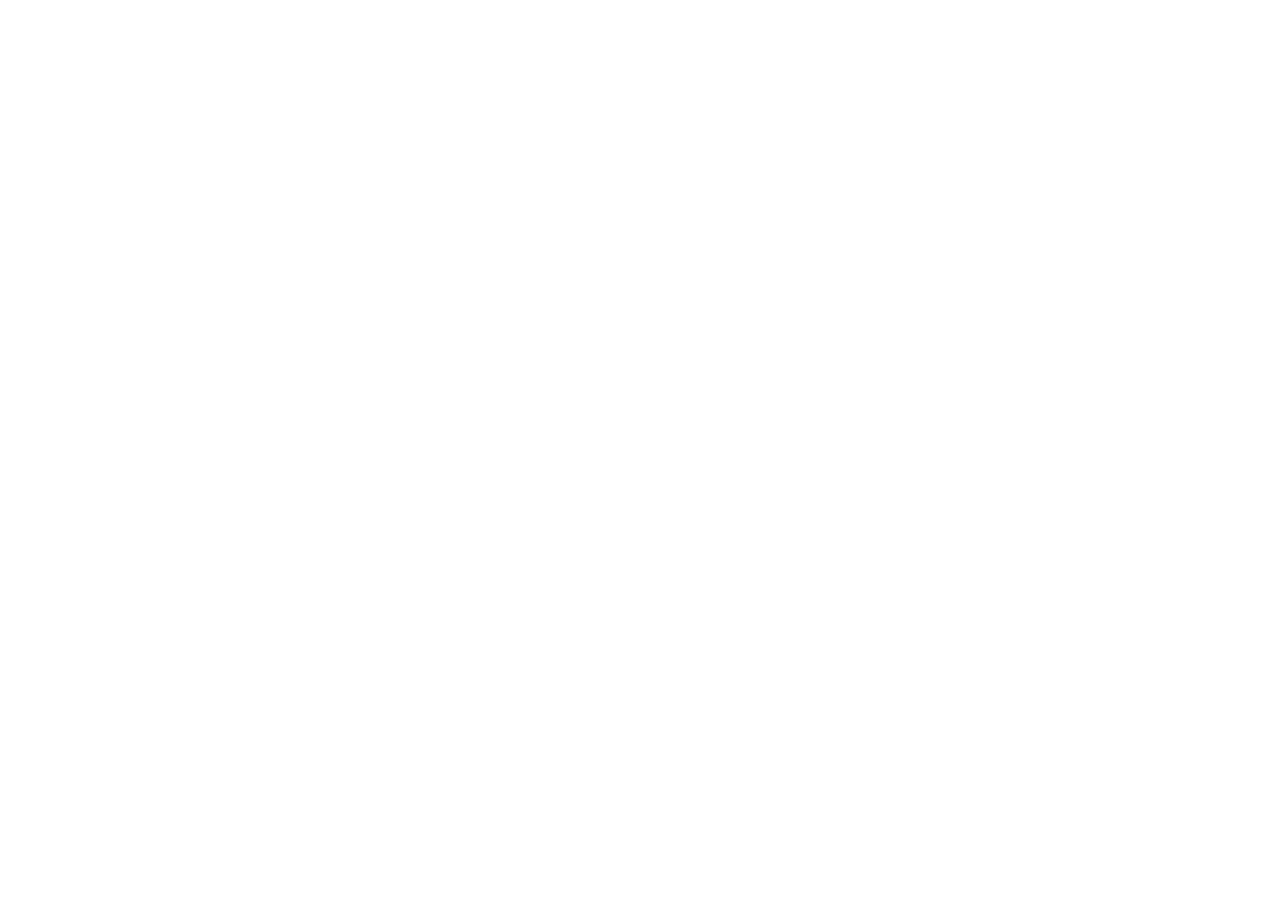
==== countdown_timer/index.html @ 0420ad78 "initial commit" ====
<!DOCTYPE html>
<html lang="en">
    <head>
        <meta charset="UTF-8">
        <meta name="viewport"
        content="width-device-width,
        initial-scale-1.0">
        <title>Title</title>
        <link rel="stylesheet" href="styles.css">
        <script src="script.js" defer>

        </script>
    </head>
    <body>
        
    </body>
</html>
---- countdown_timer/styles.css ----
@import url("@import url('https://fonts.googleapis.com/css2?family=Poppins:ital,wght@1,200&display=swap');");

*{
    box-sizing: border-box;
}

body{
    background-image: url("https://images.unsplash.com/photo-1517299321609-52687d1bc55a?ixid=MnwxMjA3fDB8MHxwaG90by1wYWdlfHx8fGVufDB8fHx8&ixlib=rb-1.2.1&auto=format&fit=crop&w=1050&q=80");
    font-family: "Poppins", sans-serif;
    margin: 0;
}
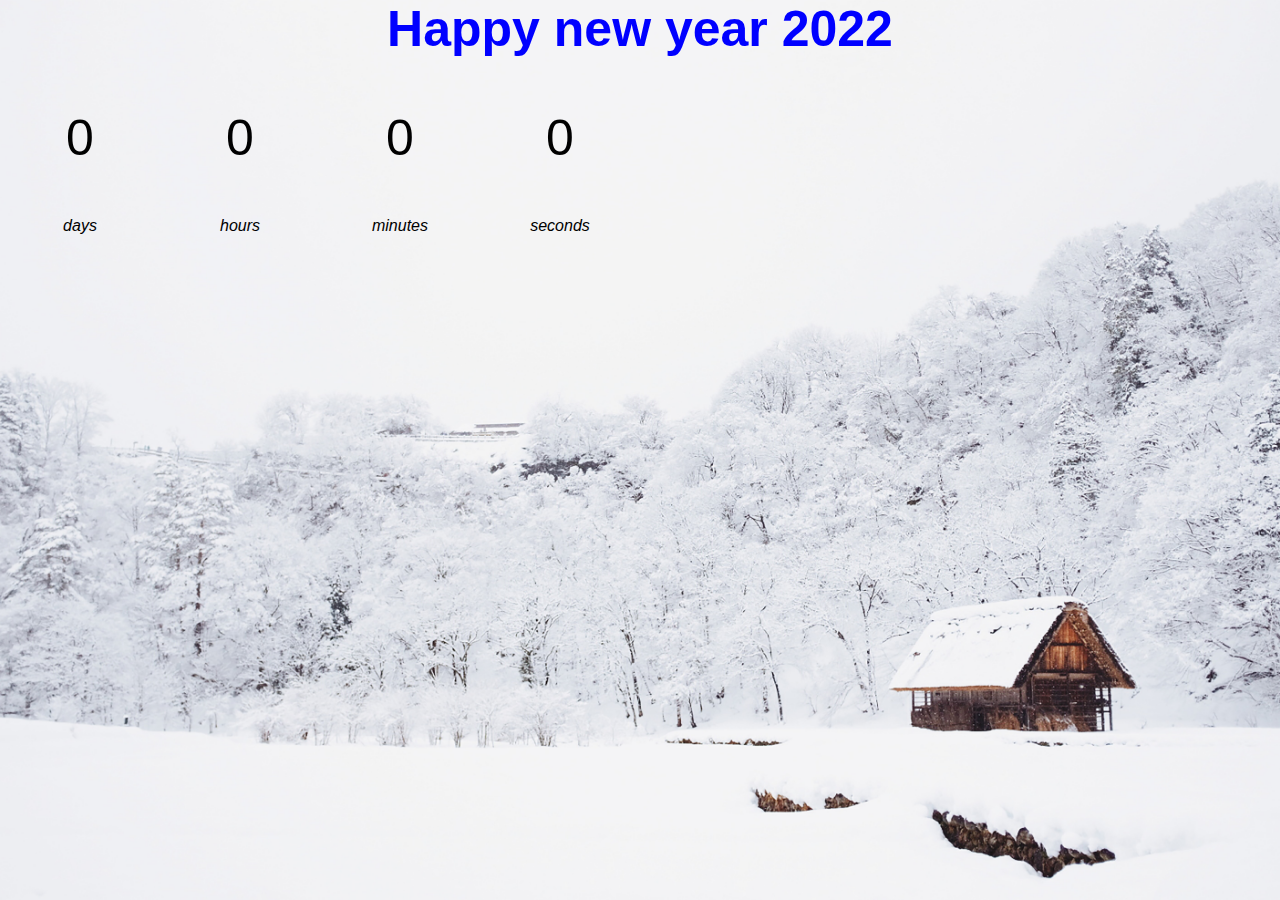
==== commit a7e25832: "new year challange" ====
--- a/countdown_timer/index.html
+++ b/countdown_timer/index.html
@@ -1,17 +1,35 @@
 <!DOCTYPE html>
 <html lang="en">
     <head>
-        <meta charset="UTF-8">
+        <meta charset="UTF-8" />
         <meta name="viewport"
         content="width-device-width,
-        initial-scale-1.0">
+        initial-scale-1.0" />
         <title>Title</title>
-        <link rel="stylesheet" href="styles.css">
+        <link rel="stylesheet" href="styles.css" />
         <script src="script.js" defer>
 
         </script>
     </head>
     <body>
-        
+        <h1>Happy new year 2022</h1>
+        <div class="parent">
+            <div class="child">
+                <p class="number" id="days">0</h1>
+                <p class="text">days</p>
+            </div>
+            <div class="child">
+                <p class="number" id="hours">0</p>
+                <p class="text">hours</p>
+            </div>
+            <div class="child">
+                <p class="number" id="minutes">0</p>
+                <p class="text">minutes</p>
+            </div>
+            <div class="child">
+                <p class="number" id="seconds">0</p>
+                <p class="text">seconds</p>
+            </div>
+        </div>
     </body>
 </html>
--- a/countdown_timer/styles.css
+++ b/countdown_timer/styles.css
@@ -5,7 +5,41 @@
 }
 
 body{
-    background-image: url("https://images.unsplash.com/photo-1517299321609-52687d1bc55a?ixid=MnwxMjA3fDB8MHxwaG90by1wYWdlfHx8fGVufDB8fHx8&ixlib=rb-1.2.1&auto=format&fit=crop&w=1050&q=80");
+    background-image: url('./snow.jpg');
+    background-size: cover;
+    background-position: center center;
     font-family: "Poppins", sans-serif;
+    min-height: 100vh;
     margin: 0;
-}+}
+
+h1{
+    text-align: center;
+    color: blue;
+    
+    margin: 0 0 1px 0;
+    font-size: 50px;
+}
+
+.parent{
+    display: flex;
+    
+    height: auto;
+    width: 50%;
+}
+
+.child {
+    
+    height: 100%;
+    width: 33%;
+    text-align: center;
+}
+
+.number{
+    font-size: 50px;
+}
+
+.text{
+    font-style: italic;
+}
+
